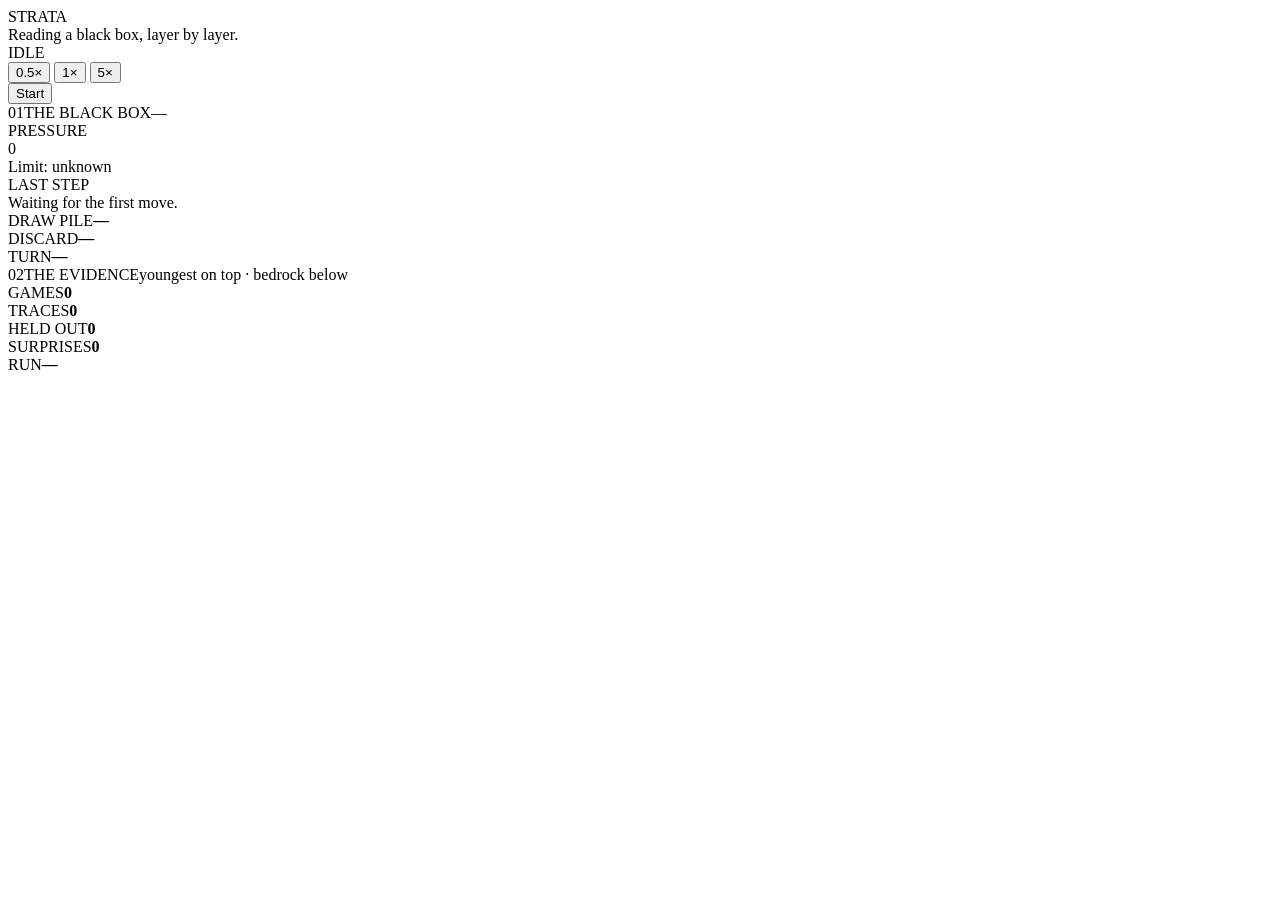
==== ui/static/index.html @ 8626ed34 "feat: add live Strata view (black box + evidence strata) - ui.server (stdlib, no new deps) serves th" ====
<!doctype html>
<html lang="en">
<head>
  <meta charset="utf-8">
  <meta name="viewport" content="width=device-width, initial-scale=1">
  <title>Strata</title>
  <link rel="preconnect" href="https://fonts.googleapis.com">
  <link href="https://fonts.googleapis.com/css2?family=Inter+Tight:wght@400;500;600&family=JetBrains+Mono:wght@400;500&display=swap" rel="stylesheet">
  <link rel="stylesheet" href="/static/style.css">
</head>
<body>
  <header class="bar">
    <div class="mark">STRATA</div>
    <div class="tagline">Reading a black box, layer by layer.</div>
    <div class="controls">
      <span id="status" class="status" data-state="idle">IDLE</span>
      <div class="speed" role="group" aria-label="Speed">
        <button type="button" data-speed="slow">0.5×</button>
        <button type="button" data-speed="normal" aria-pressed="true">1×</button>
        <button type="button" data-speed="fast">5×</button>
      </div>
      <button type="button" id="toggle" class="primary">Start</button>
    </div>
  </header>

  <main class="stage">
    <section class="panel box" aria-label="Black box">
      <div class="eyebrow"><span>01</span>THE BLACK BOX<span id="game-label" class="tag">—</span><span id="split" class="tag"></span></div>

      <div class="pressure">
        <div class="label">PRESSURE</div>
        <div id="pressure" class="num">0</div>
        <div class="scale" id="scale" aria-hidden="true"></div>
        <div id="limit-note" class="note">Limit: unknown</div>
      </div>

      <div id="seats" class="seats"></div>

      <div class="last">
        <div class="label">LAST STEP</div>
        <div id="last" class="last-line">Waiting for the first move.</div>
      </div>

      <div class="piles">
        <div><span class="label">DRAW PILE</span><b id="pile">—</b></div>
        <div><span class="label">DISCARD</span><b id="discard">—</b></div>
        <div><span class="label">TURN</span><b id="turn">—</b></div>
      </div>
    </section>

    <section class="panel strata" aria-label="Evidence">
      <div class="eyebrow"><span>02</span>THE EVIDENCE<span class="tag dim">youngest on top · bedrock below</span></div>
      <div id="strata" class="layers"></div>
    </section>
  </main>

  <footer class="foot">
    <div><span class="label">GAMES</span><b id="games">0</b></div>
    <div><span class="label">TRACES</span><b id="traces">0</b></div>
    <div><span class="label">HELD OUT</span><b id="heldout">0</b></div>
    <div><span class="label">SURPRISES</span><b id="surprises">0</b></div>
    <div class="run"><span class="label">RUN</span><b id="run">—</b></div>
  </footer>

  <script type="module" src="/static/app.js"></script>
</body>
</html>
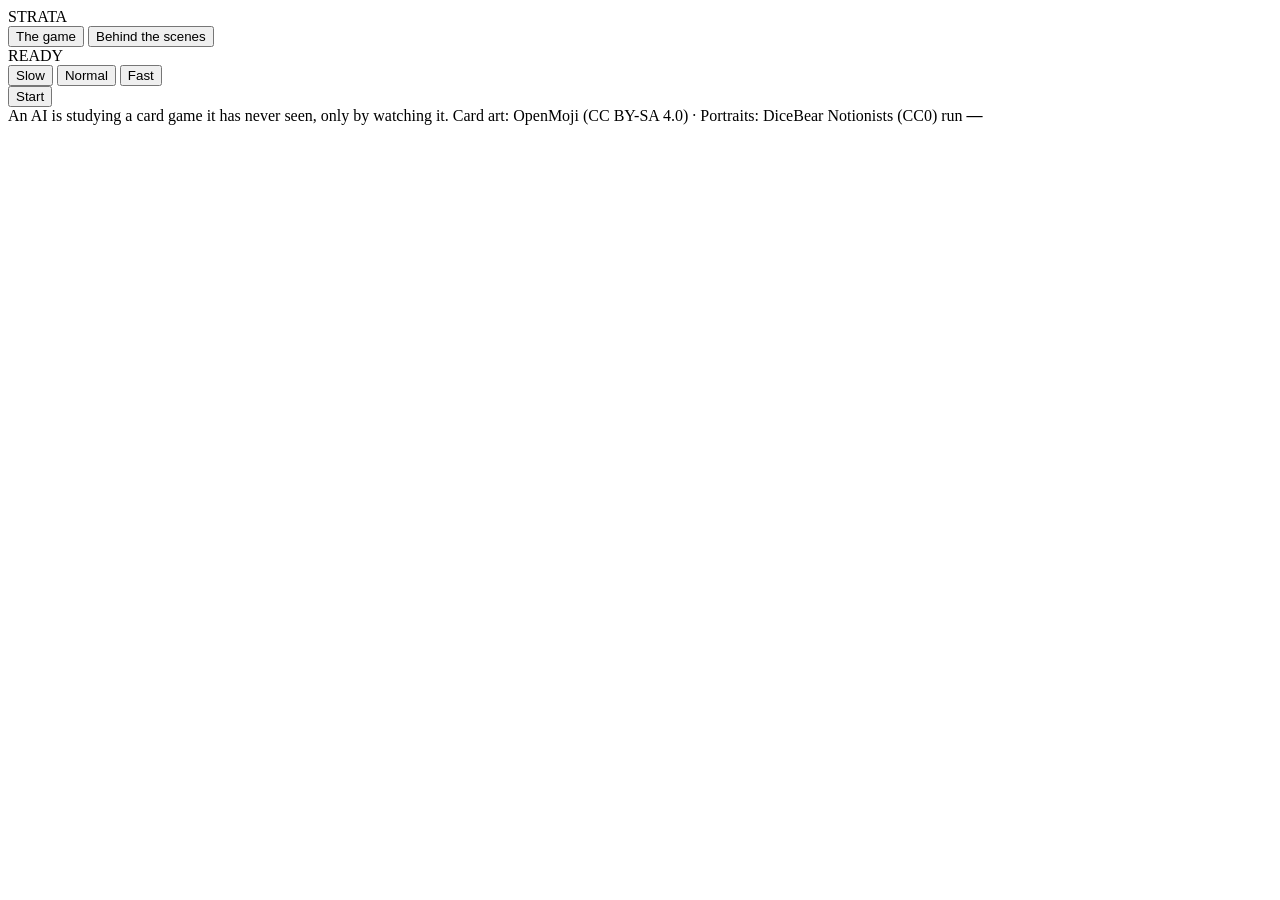
==== commit 142d79ca: "feat: animated game table as main screen, plain-language backstage - Main screen "The game": felt ta" ====
--- a/ui/static/index.html
+++ b/ui/static/index.html
@@ -5,61 +5,36 @@
   <meta name="viewport" content="width=device-width, initial-scale=1">
   <title>Strata</title>
   <link rel="preconnect" href="https://fonts.googleapis.com">
-  <link href="https://fonts.googleapis.com/css2?family=Inter+Tight:wght@400;500;600&family=JetBrains+Mono:wght@400;500&display=swap" rel="stylesheet">
+  <link href="https://fonts.googleapis.com/css2?family=Instrument+Serif:ital@0;1&family=IBM+Plex+Sans:wght@400;500;600&family=IBM+Plex+Mono:wght@400;500&display=swap" rel="stylesheet">
   <link rel="stylesheet" href="/static/style.css">
 </head>
 <body>
   <header class="bar">
     <div class="mark">STRATA</div>
-    <div class="tagline">Reading a black box, layer by layer.</div>
+    <nav class="tabs" role="tablist" aria-label="Screens">
+      <button type="button" role="tab" data-tab="game" aria-selected="true">The game</button>
+      <button type="button" role="tab" data-tab="backstage" aria-selected="false">Behind the scenes</button>
+    </nav>
     <div class="controls">
-      <span id="status" class="status" data-state="idle">IDLE</span>
+      <span id="status" class="status" data-state="idle">READY</span>
       <div class="speed" role="group" aria-label="Speed">
-        <button type="button" data-speed="slow">0.5×</button>
-        <button type="button" data-speed="normal" aria-pressed="true">1×</button>
-        <button type="button" data-speed="fast">5×</button>
+        <button type="button" data-speed="slow">Slow</button>
+        <button type="button" data-speed="normal" aria-pressed="true">Normal</button>
+        <button type="button" data-speed="fast">Fast</button>
       </div>
       <button type="button" id="toggle" class="primary">Start</button>
     </div>
   </header>
 
-  <main class="stage">
-    <section class="panel box" aria-label="Black box">
-      <div class="eyebrow"><span>01</span>THE BLACK BOX<span id="game-label" class="tag">—</span><span id="split" class="tag"></span></div>
-
-      <div class="pressure">
-        <div class="label">PRESSURE</div>
-        <div id="pressure" class="num">0</div>
-        <div class="scale" id="scale" aria-hidden="true"></div>
-        <div id="limit-note" class="note">Limit: unknown</div>
-      </div>
-
-      <div id="seats" class="seats"></div>
-
-      <div class="last">
-        <div class="label">LAST STEP</div>
-        <div id="last" class="last-line">Waiting for the first move.</div>
-      </div>
-
-      <div class="piles">
-        <div><span class="label">DRAW PILE</span><b id="pile">—</b></div>
-        <div><span class="label">DISCARD</span><b id="discard">—</b></div>
-        <div><span class="label">TURN</span><b id="turn">—</b></div>
-      </div>
-    </section>
-
-    <section class="panel strata" aria-label="Evidence">
-      <div class="eyebrow"><span>02</span>THE EVIDENCE<span class="tag dim">youngest on top · bedrock below</span></div>
-      <div id="strata" class="layers"></div>
-    </section>
+  <main>
+    <section id="arena" data-view="game" class="view game-view" aria-label="The game"></section>
+    <section id="backstage" data-view="backstage" class="view backstage-view" aria-label="Behind the scenes" hidden></section>
   </main>
 
   <footer class="foot">
-    <div><span class="label">GAMES</span><b id="games">0</b></div>
-    <div><span class="label">TRACES</span><b id="traces">0</b></div>
-    <div><span class="label">HELD OUT</span><b id="heldout">0</b></div>
-    <div><span class="label">SURPRISES</span><b id="surprises">0</b></div>
-    <div class="run"><span class="label">RUN</span><b id="run">—</b></div>
+    <span>An AI is studying a card game it has never seen, only by watching it.</span>
+    <span class="credits">Card art: OpenMoji (CC BY-SA 4.0) · Portraits: DiceBear Notionists (CC0)</span>
+    <span class="run">run <b id="run">—</b></span>
   </footer>
 
   <script type="module" src="/static/app.js"></script>
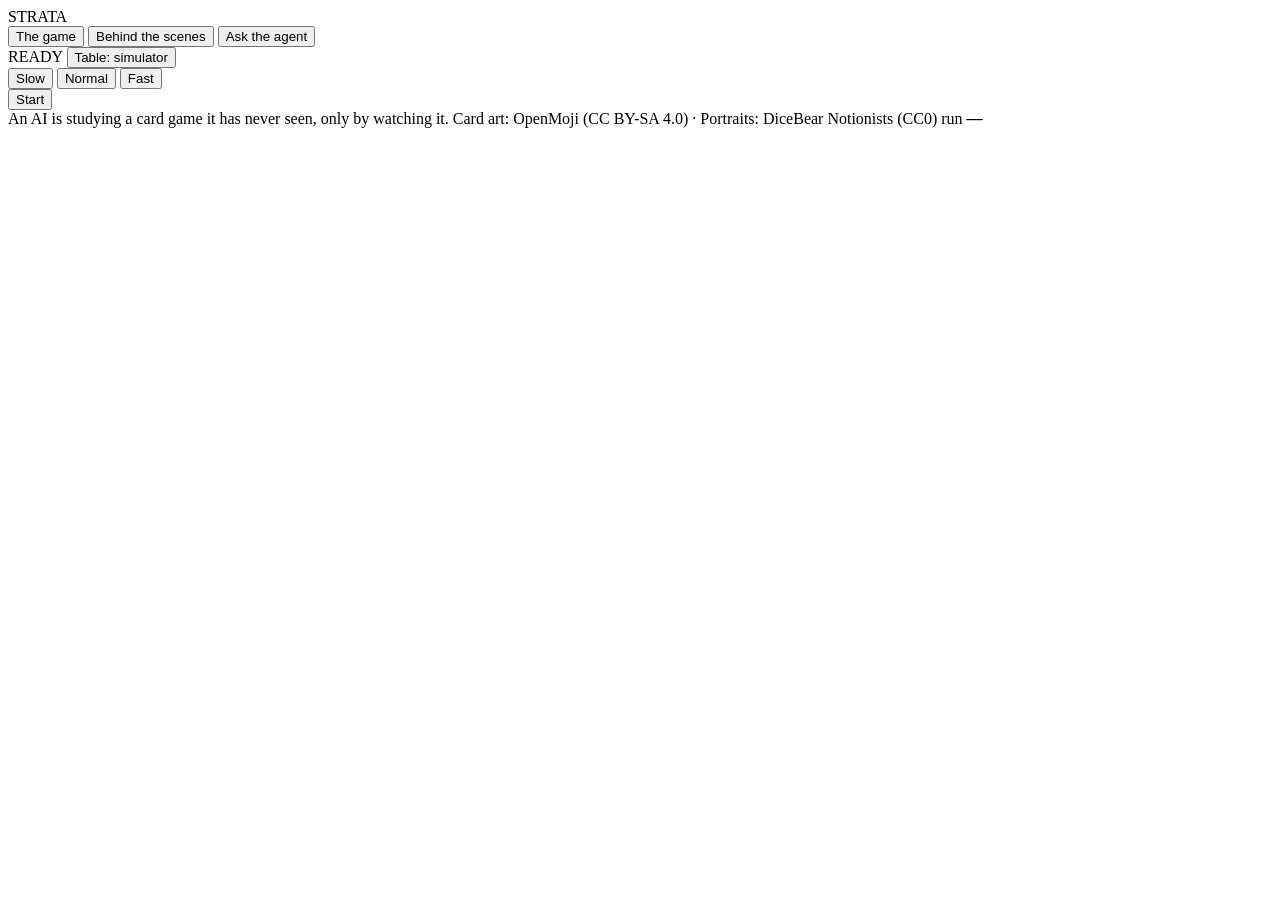
==== commit 0d8713b4: "feat(ui): ask box, agent trace stream, live file panel and full action log" ====
--- a/ui/static/index.html
+++ b/ui/static/index.html
@@ -14,9 +14,11 @@
     <nav class="tabs" role="tablist" aria-label="Screens">
       <button type="button" role="tab" data-tab="game" aria-selected="true">The game</button>
       <button type="button" role="tab" data-tab="backstage" aria-selected="false">Behind the scenes</button>
+      <button type="button" role="tab" data-tab="ask" aria-selected="false">Ask the agent</button>
     </nav>
     <div class="controls">
       <span id="status" class="status" data-state="idle">READY</span>
+      <button type="button" id="source" class="ghost" aria-label="Which games the table shows" title="Switch between the built-in simulator and the games the agent is playing">Table: simulator</button>
       <div class="speed" role="group" aria-label="Speed">
         <button type="button" data-speed="slow">Slow</button>
         <button type="button" data-speed="normal" aria-pressed="true">Normal</button>
@@ -29,6 +31,7 @@
   <main>
     <section id="arena" data-view="game" class="view game-view" aria-label="The game"></section>
     <section id="backstage" data-view="backstage" class="view backstage-view" aria-label="Behind the scenes" hidden></section>
+    <section id="ask" data-view="ask" class="view ask-view" aria-label="Ask the agent" hidden></section>
   </main>
 
   <footer class="foot">
